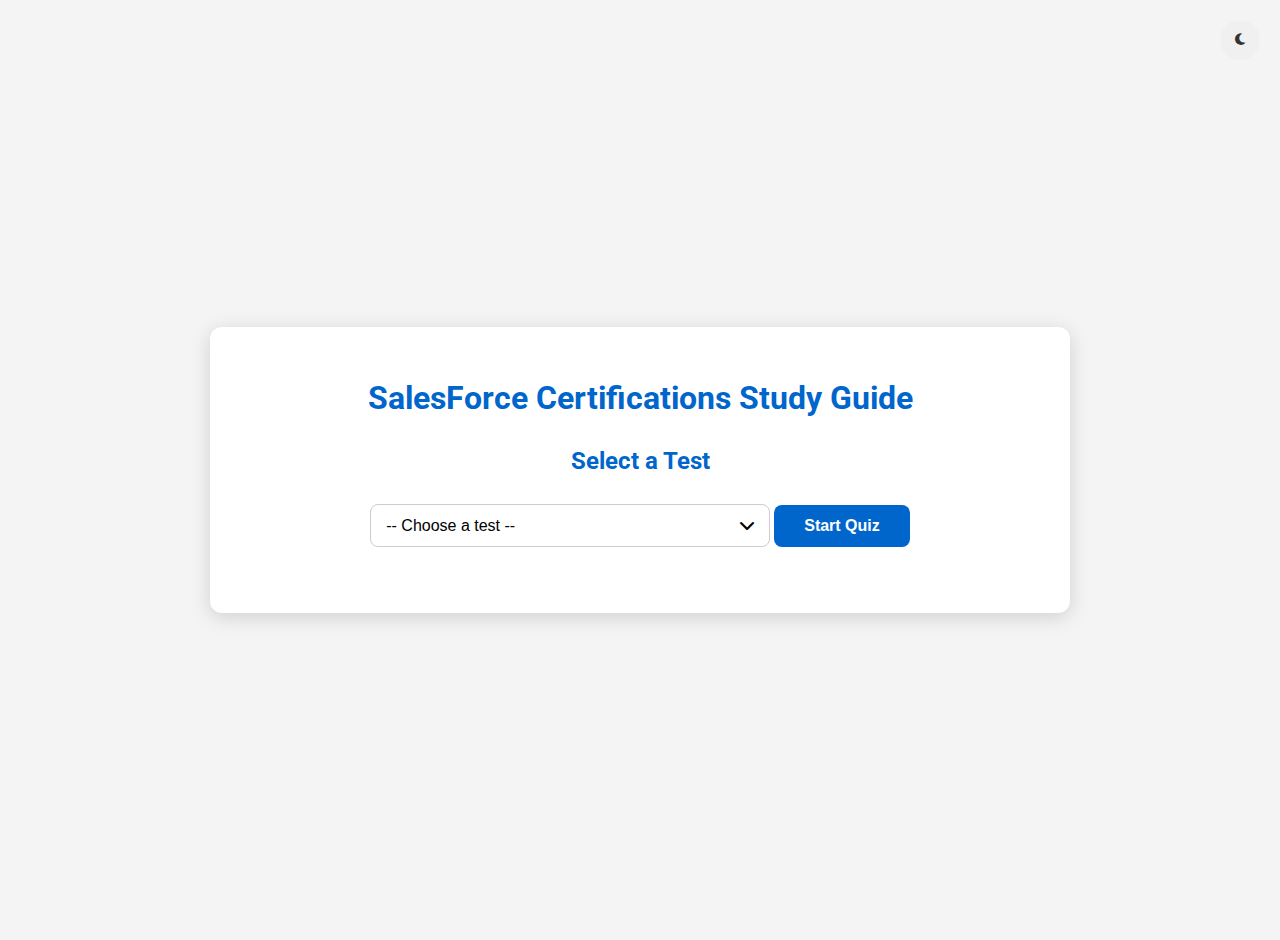
==== index.html @ 3e609bc5 "pad bath" ====
<!DOCTYPE html>
<html lang="en">
<head>
    <meta charset="UTF-8">
    <meta name="viewport" content="width=device-width, initial-scale=1.0">
    <title>Salesforce Certifications Study Guide</title>
    <link rel="stylesheet" href="styles.css">
    <!-- Font Awesome for icons -->
    <link rel="stylesheet" href="https://cdnjs.cloudflare.com/ajax/libs/font-awesome/6.4.0/css/all.min.css">
    <!-- Google Fonts -->
    <link href="https://fonts.googleapis.com/css2?family=Roboto:wght@300;400;500;700&display=swap" rel="stylesheet">
</head>
<body>
    <!-- Dark Mode Toggle -->
    <button id="dark-mode-btn" title="Toggle Dark Mode">
        <i id="dark-mode-icon" class="fas fa-moon"></i>
    </button>

    <div class="quiz-container">
        <h1>SalesForce Certifications Study Guide</h1>
        
        <!-- Test Selection Screen -->
        <div id="test-selection">
            <h2>Select a Test</h2>
            <div class="select-wrapper">
                <select id="test-selector">
                    <option value="">-- Choose a test --</option>
                  <option value="questions/ai_associate_claude.json">Salesforce Certified AI Associate</option>
                  <option value="questions/data_cloud_consultant_claude.json">Data Cloud Consultant</option>
                <!-- <option value="questions/data_cloud_questions_2.json">Data Cloud Consultant Additional Questions</option> -->
                 <option value="questions/platform_dev_1_claude.json">Platform Developer 1</option>
                  <option value="questions/platform_dev2_claude.json">Platform Developer 2</option>
                </select>
                <div class="select-arrow">
                    <i class="fas fa-chevron-down"></i>
                </div>
            </div>

            <button id="start-quiz">Start Quiz</button>
            <p id="message" style="color: red;"></p>
        </div>
        
        <!-- Quiz Content -->
        <div id="quiz-container" style="display: none;">
            <div class="quiz-header">
                <h2 id="test-name"></h2>
                <div>
                    <p>Correct Answers: <span id="correct-count">0</span>/<span id="total-questions">0</span> (<span id="score-percentage">0%</span>)</p>
                </div>
            </div>
            
            <div id="progress-bar-container">
                <div id="progress-bar"></div>
            </div>
            
            <!-- Quiz Controls -->
            <div class="mode-controls">
                <button id="study-mode-btn">Study Mode</button>
                <button id="timer-btn">Enable Timer</button>
                <button id="bookmarked-btn">Show Bookmarked</button>
            </div>
            
            <div id="topic-filter-container">
                <select id="topic-filter" title="Filter questions by topic">
                    <option value="all">All Topics</option>
                </select>
            </div>
            
            <div class="quiz-meta">
                <div class="question-info">
                    <span id="question-number">Question 1 of 100</span>
                    <span id="question-topic" style="display: none;">Topic: Unknown</span>
                </div>
                <div class="timer">
                    <i class="fas fa-clock"></i>
                    <span id="timer-display" style="display: none;">00:00</span>
                </div>
            </div>
            
            <div id="question-container">
                <h3 id="question"></h3>
                <div id="options"></div>
            </div>
            
            <div id="feedback" style="display: none;"></div>
            
            <div class="quiz-controls">
                <button id="bookmark-btn"><i class="far fa-bookmark"></i> Bookmark</button>
                <div>
                    <button id="submit-btn" class="primary">Submit Answer</button>
                    <button id="next-btn" style="display: none;" class="primary">Next Question</button>
                </div>
            </div>
            
            <!-- Score Screen -->
            <div id="score-container" style="display: none;">
                <h3>Quiz completed!</h3>
                <p id="score"></p>
                <p id="result-message"></p>
                
                <div id="analytics-container" class="mt-20"></div>
                
                <div class="quiz-controls mt-20">
                    <button id="review-btn" class="primary">Review All Questions</button>
                    <button id="return-to-test-btn">Return to Test Selection</button>
                </div>
            </div>
            
            <!-- Review Screen -->
            <div id="review-container" style="display: none;">
                <div class="review-header-controls">
                    <h3>Question Review</h3>
                    <button id="return-to-score-btn">Return to Results</button>
                </div>
                <div id="review-list"></div>
            </div>
        </div>
    </div>
    
    <script src="script.js"></script>
</body>
</html>
---- styles.css ----
body {
    font-family: 'Roboto', Arial, sans-serif;
    background-color: #f4f4f4;
    display: flex;
    justify-content: center;
    align-items: center;
    min-height: 100vh;
    margin: 0;
    padding: 20px;
    transition: background-color 0.3s, color 0.3s;
}

/* Dark Mode Styles */
body.dark-mode {
    background-color: #222;
    color: #f4f4f4;
}

body.dark-mode .quiz-container,
body.dark-mode .option,
body.dark-mode select,
body.dark-mode button {
    background-color: #333;
    color: #f4f4f4;
    border-color: #555;
}

body.dark-mode .progress-bar-container {
    background-color: #444;
    border-color: #555;
}

body.dark-mode .option:hover {
    background-color: #444;
}

body.dark-mode .quiz-controls button {
    background-color: #444;
}

body.dark-mode .quiz-controls button:hover {
    background-color: #555;
}

.quiz-container {
    background-color: white;
    padding: 30px;
    border-radius: 12px;
    box-shadow: 0 4px 20px rgba(0, 0, 0, 0.15);
    width: 800px;
    max-width: 100%;
    transition: background-color 0.3s, color 0.3s;
}

h1 {
    text-align: center;
    color: #0066cc;
    margin-bottom: 30px;
    font-weight: 700;
}

h2 {
    color: #0066cc;
    margin-bottom: 20px;
}

/* Test Selection Styles */
#test-selection {
    text-align: center;
}

.select-wrapper {
    position: relative;
    display: inline-block;
    width: 100%;
    max-width: 400px;
    margin-bottom: 20px;
}

#test-selector {
    width: 100%;
    padding: 12px 15px;
    border-radius: 8px;
    border: 1px solid #ccc;
    font-size: 16px;
    appearance: none;
    background-color: white;
    cursor: pointer;
    transition: border-color 0.3s, box-shadow 0.3s;
}

#test-selector:focus {
    outline: none;
    border-color: #0066cc;
    box-shadow: 0 0 0 2px rgba(0, 102, 204, 0.2);
}

.select-arrow {
    position: absolute;
    right: 15px;
    top: 50%;
    transform: translateY(-50%);
    pointer-events: none;
}

#start-quiz {
    padding: 12px 30px;
    background-color: #0066cc;
    color: white;
    border: none;
    border-radius: 8px;
    cursor: pointer;
    font-size: 16px;
    font-weight: 600;
    transition: background-color 0.3s;
    margin-top: 10px;
}

#start-quiz:hover {
    background-color: #0052a3;
}

#message {
    margin-top: 15px;
    color: #e74c3c;
    font-weight: 500;
}

/* Quiz Container Styles */
#quiz-container {
    text-align: left;
}

.quiz-header {
    display: flex;
    justify-content: space-between;
    align-items: center;
    margin-bottom: 20px;
    flex-wrap: wrap;
}

#test-name {
    font-size: 1.5em;
    margin: 0;
    color: #0066cc;
}

.quiz-meta {
    display: flex;
    justify-content: space-between;
    align-items: center;
    margin-bottom: 20px;
}

.question-info {
    display: flex;
    flex-direction: column;
}

#question-number {
    font-weight: bold;
    margin-bottom: 5px;
}

#question-topic {
    font-style: italic;
    color: #666;
}

.timer {
    display: flex;
    align-items: center;
    font-weight: bold;
    color: #666;
}

#timer-display {
    background-color: #f8f8f8;
    padding: 8px 12px;
    border-radius: 6px;
    font-size: 18px;
    color: #333;
    margin-left: 8px;
    font-family: monospace;
}

.dark-mode #timer-display {
    background-color: #444;
    color: #f4f4f4;
}

#question {
    font-size: 1.2em;
    margin-bottom: 25px;
    line-height: 1.5;
    color: #333;
    font-weight: 500;
}

.dark-mode #question {
    color: #f4f4f4;
}

#options {
    margin-bottom: 25px;
}

.option {
    display: block;
    margin-bottom: 12px;
    padding: 12px 15px;
    border: 1px solid #ddd;
    border-radius: 8px;
    cursor: pointer;
    transition: background-color 0.2s, border-color 0.2s;
}

.option:hover {
    background-color: #f8f8f8;
    border-color: #ccc;
}

.option input {
    margin-right: 10px;
}

.correct-option {
    background-color: rgba(76, 175, 80, 0.2) !important;
    border-color: #4CAF50 !important;
}

.incorrect-option {
    background-color: rgba(244, 67, 54, 0.2) !important;
    border-color: #F44336 !important;
}

.quiz-controls {
    display: flex;
    justify-content: space-between;
    align-items: center;
    margin-top: 25px;
    flex-wrap: wrap;
    gap: 10px;
}

.quiz-controls button {
    padding: 10px 20px;
    background-color: #f0f0f0;
    color: #333;
    border: none;
    border-radius: 8px;
    cursor: pointer;
    transition: background-color 0.3s;
    font-weight: 500;
}

.quiz-controls button:hover {
    background-color: #e0e0e0;
}

.quiz-controls button.primary {
    background-color: #0066cc;
    color: white;
}

.quiz-controls button.primary:hover {
    background-color: #0052a3;
}

#bookmark-btn {
    display: flex;
    align-items: center;
    gap: 5px;
}

#bookmark-btn.bookmarked {
    color: #f39c12;
}

#feedback {
    margin: 20px 0;
    padding: 15px;
    border-radius: 8px;
    background-color: #f8f8f8;
    border-left: 5px solid #ccc;
    line-height: 1.5;
}

.dark-mode #feedback {
    background-color: #444;
}

#feedback.correct {
    border-left-color: #4CAF50;
}

#feedback.incorrect {
    border-left-color: #F44336;
}

#progress-bar-container {
    width: 100%;
    background-color: #f3f3f3;
    border: 1px solid #ddd;
    height: 20px;
    margin: 15px 0;
    border-radius: 10px;
    overflow: hidden;
}

#progress-bar {
    width: 0%;
    height: 100%;
    transition: width 0.3s ease, background-color 0.3s ease;
    border-radius: 10px;
}

/* Score Container Styles */
#score-container {
    text-align: center;
}

#score {
    font-size: 2em;
    margin: 20px 0;
    color: #0066cc;
    font-weight: bold;
}

#result-message {
    font-size: 1.2em;
    margin: 20px 0;
    font-weight: 500;
}

/* Analytics Table */
.analytics-table {
    width: 100%;
    border-collapse: collapse;
    margin: 20px 0;
    border-radius: 8px;
    overflow: hidden;
    box-shadow: 0 2px 5px rgba(0,0,0,0.1);
}

.analytics-table th,
.analytics-table td {
    padding: 12px 15px;
    text-align: left;
    border-bottom: 1px solid #ddd;
}

.dark-mode .analytics-table th,
.dark-mode .analytics-table td {
    border-color: #444;
}

.analytics-table th {
    background-color: #0066cc;
    color: white;
    font-weight: 600;
}

.analytics-table tbody tr:hover {
    background-color: rgba(0, 102, 204, 0.05);
}

.dark-mode .analytics-table tbody tr:hover {
    background-color: #3a3a3a;
}

.topic-progress-bar-container {
    width: 100%;
    background-color: #f3f3f3;
    height: 15px;
    border-radius: 10px;
    overflow: hidden;
}

.dark-mode .topic-progress-bar-container {
    background-color: #444;
}

.topic-progress-bar {
    height: 100%;
    border-radius: 10px;
}

/* Review Container */
#review-container {
    max-height: 80vh;
    overflow-y: auto;
}

.review-header-controls {
    display: flex;
    justify-content: space-between;
    align-items: center;
    margin-bottom: 20px;
}

.review-item {
    margin-bottom: 30px;
    padding: 15px;
    border-radius: 8px;
    box-shadow: 0 2px 5px rgba(0,0,0,0.1);
    position: relative;
}

.dark-mode .review-item {
    background-color: #333;
    box-shadow: 0 2px 5px rgba(255,255,255,0.05);
}

.correct-review {
    border-left: 5px solid #4CAF50;
}

.incorrect-review {
    border-left: 5px solid #F44336;
}

.review-header {
    font-weight: bold;
    font-size: 1.1em;
    margin-bottom: 10px;
}

.correct-review .review-header {
    color: #4CAF50;
}

.incorrect-review .review-header {
    color: #F44336;
}

.review-topic {
    font-style: italic;
    color: #666;
    margin-bottom: 10px;
}

.dark-mode .review-topic {
    color: #ccc;
}

.review-question {
    margin-bottom: 15px;
    font-weight: 500;
}

.review-answer {
    margin-bottom: 5px;
}

.review-correct {
    color: #4CAF50;
    font-weight: 500;
    margin-bottom: 10px;
}

.review-explanation {
    background-color: #f8f8f8;
    padding: 10px;
    border-radius: 5px;
    margin-top: 10px;
    line-height: 1.5;
}

.dark-mode .review-explanation {
    background-color: #444;
}

/* Topic filter */
#topic-filter-container {
    margin-bottom: 15px;
}

#topic-filter {
    padding: 8px 12px;
    border-radius: 8px;
    border: 1px solid #ccc;
    font-size: 14px;
    width: 100%;
    max-width: 300px;
}

/* Study mode toggle */
.mode-controls {
    display: flex;
    gap: 10px;
    margin-bottom: 15px;
}

/* Dark mode toggle */
#dark-mode-btn {
    width: 40px;
    height: 40px;
    border-radius: 50%;
    background-color: #f0f0f0;
    color: #333;
    border: none;
    cursor: pointer;
    display: flex;
    align-items: center;
    justify-content: center;
    position: fixed;
    top: 20px;
    right: 20px;
    transition: background-color 0.3s;
    z-index: 1000;
}

.dark-mode #dark-mode-btn {
    background-color: #444;
    color: #f4f4f4;
}

#dark-mode-btn:hover {
    background-color: #e0e0e0;
}

.dark-mode #dark-mode-btn:hover {
    background-color: #555;
}

/* Responsive styles */
@media (max-width: 768px) {
    .quiz-container {
        padding: 20px;
        width: 95%;
    }
    
    .quiz-header {
        flex-direction: column;
        align-items: flex-start;
    }
    
    .quiz-controls {
        flex-direction: column;
        align-items: stretch;
    }
    
    .quiz-controls button {
        margin-bottom: 10px;
    }
    
    .quiz-meta {
        flex-direction: column;
        align-items: flex-start;
    }
    
    .timer {
        margin-top: 10px;
    }
    
    .analytics-table th,
    .analytics-table td {
        padding: 8px 10px;
        font-size: 14px;
    }
}

/* Animations */
@keyframes fadeIn {
    from { opacity: 0; transform: translateY(10px); }
    to { opacity: 1; transform: translateY(0); }
}

#question, .option, #feedback {
    animation: fadeIn 0.3s ease-in-out;
}

/* Utility Classes */
.mt-10 {
    margin-top: 10px;
}

.mt-20 {
    margin-top: 20px;
}

.mb-10 {
    margin-bottom: 10px;
}

.mb-20 {
    margin-bottom: 20px;
}
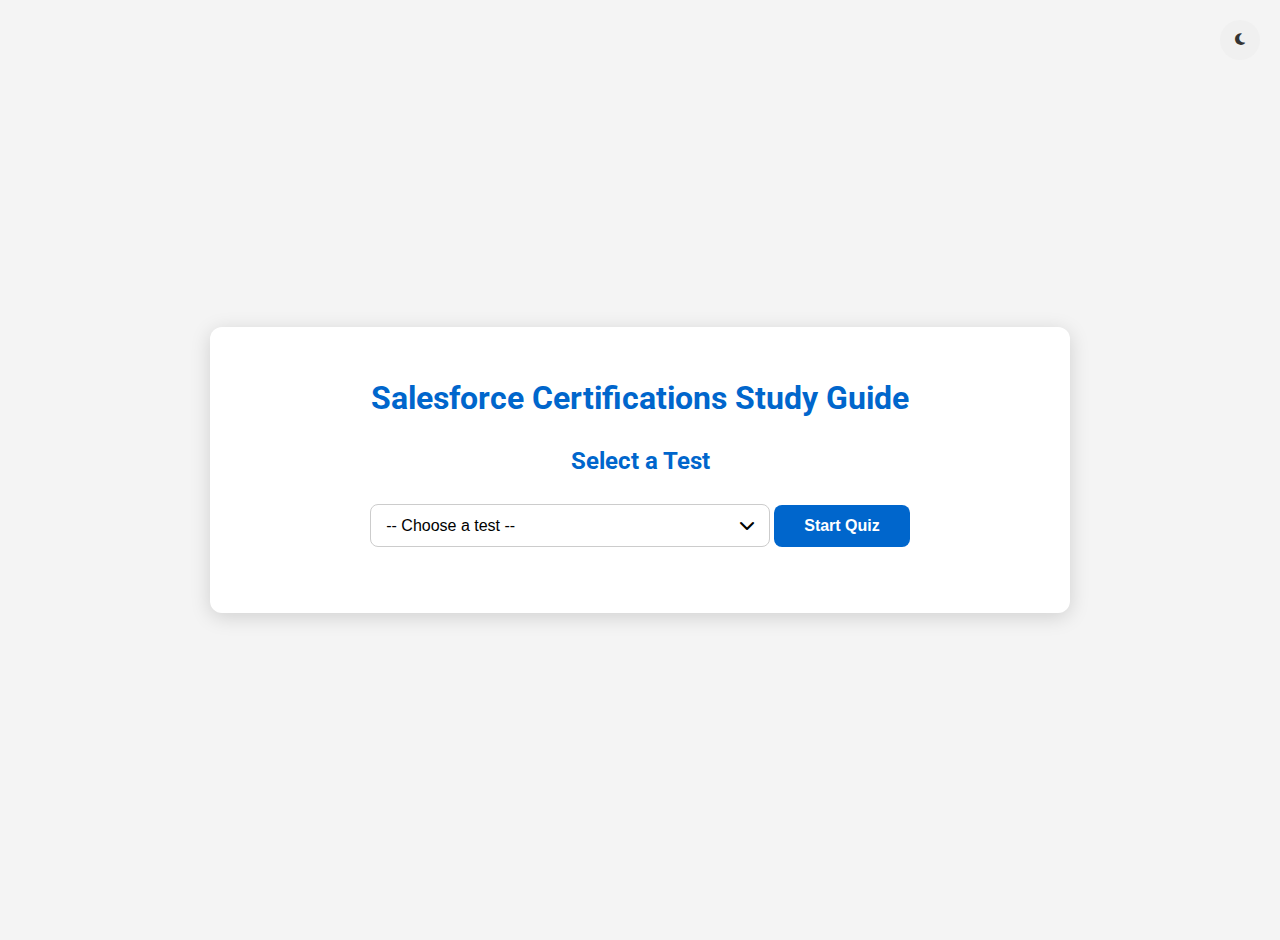
==== commit 30d88bf4: "fix it claude, fix it!" ====
--- a/index.html
+++ b/index.html
@@ -17,7 +17,7 @@
     </button>
 
     <div class="quiz-container">
-        <h1>SalesForce Certifications Study Guide</h1>
+        <h1>Salesforce Certifications Study Guide</h1>
         
         <!-- Test Selection Screen -->
         <div id="test-selection">
@@ -25,11 +25,11 @@
             <div class="select-wrapper">
                 <select id="test-selector">
                     <option value="">-- Choose a test --</option>
-                  <option value="questions/ai_associate_claude.json">Salesforce Certified AI Associate</option>
-                  <option value="questions/data_cloud_consultant_claude.json">Data Cloud Consultant</option>
-                <!-- <option value="questions/data_cloud_questions_2.json">Data Cloud Consultant Additional Questions</option> -->
-                 <option value="questions/platform_dev_1_claude.json">Platform Developer 1</option>
-                  <option value="questions/platform_dev2_claude.json">Platform Developer 2</option>
+                    <option value="./questions/ai_associate_claude.json">Certified AI Specialist</option>
+                    <option value="./questions/data_cloud_consultant_claude.json">Data Cloud Consultant</option>
+                    <option value="./questions/platform_dev_1_claude.json">Platform Developer 1</option>
+                    <option value="./questions/platform_dev2_claude.json">Platform Developer 2</option>
+                    <option value="./questions/sf-admin-cert-questions.json">Salesforce Administrator</option>
                 </select>
                 <div class="select-arrow">
                     <i class="fas fa-chevron-down"></i>
@@ -119,4 +119,4 @@
     
     <script src="script.js"></script>
 </body>
-</html>
+</html>